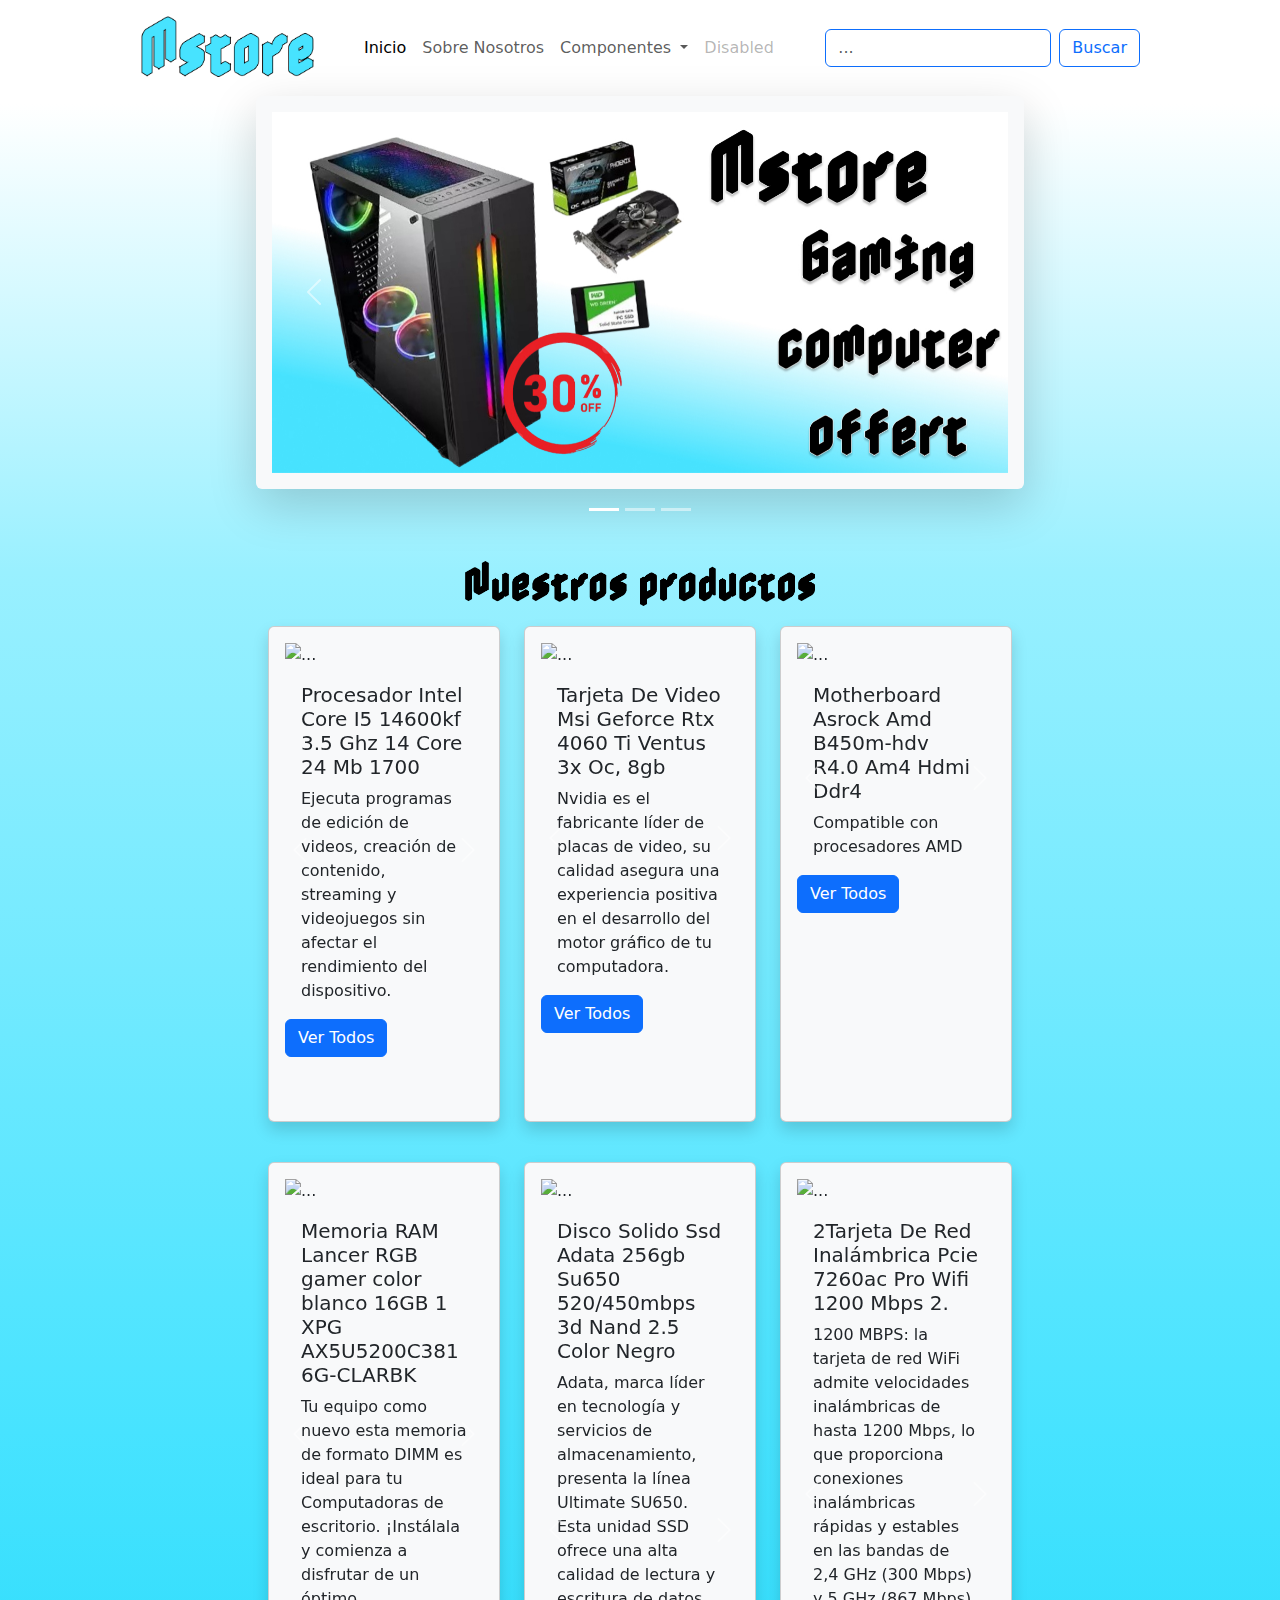
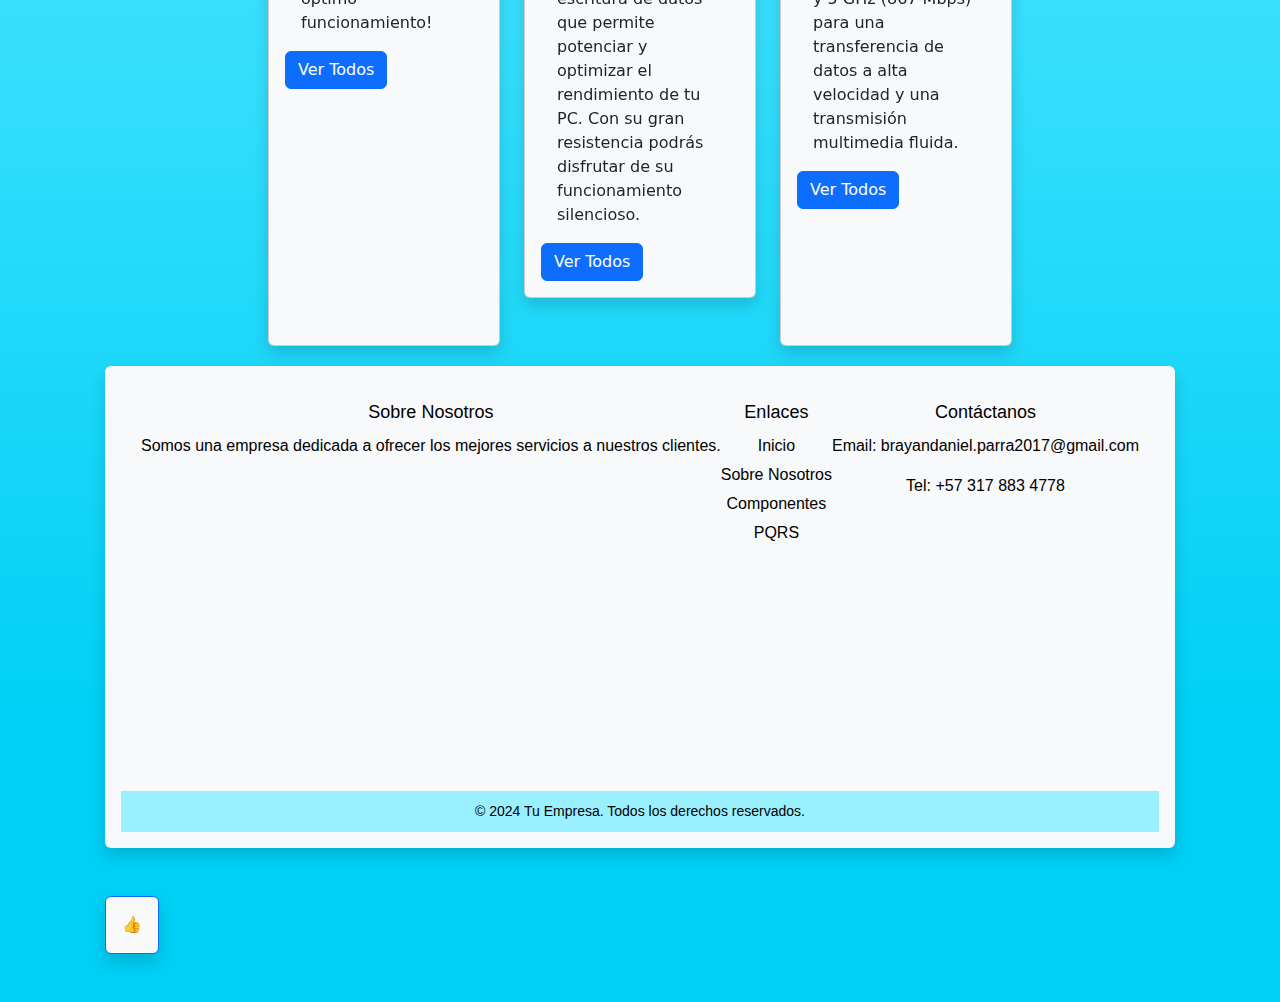
==== index.html @ 0d18f888 "Se agrega el proyecto" ====
<!DOCTYPE html>
<html lang="en">
<head>
    <meta charset="UTF-8">
    <meta name="viewport" content="width=device-width, initial-scale=1.0">
    <title>Mundo Tecnologico</title>
    <link rel="icon" href="img/logo3.ico">
    <link rel="stylesheet" href="css/style.css">
    <link href="https://cdn.jsdelivr.net/npm/bootstrap@5.3.3/dist/css/bootstrap.min.css" rel="stylesheet" integrity="sha384-QWTKZyjpPEjISv5WaRU9OFeRpok6YctnYmDr5pNlyT2bRjXh0JMhjY6hW+ALEwIH" crossorigin="anonymous">
</head>
<body>
  <!-- Inicio del header -->
    <nav class="navbar navbar-expand-lg bg-transparent header ">
        <div class="container-fluid">
          <a class="navbar-brand" href="#">
            <img src="./img/Mstore azul sin punto.png" alt="" width="200px">
          </a>
          <button class="navbar-toggler" type="button" data-bs-toggle="collapse" data-bs-target="#navbarSupportedContent" aria-controls="navbarSupportedContent" aria-expanded="false" aria-label="Toggle navigation">
            <span class="navbar-toggler-icon"></span>
          </button>
          <div class="collapse navbar-collapse" id="navbarSupportedContent">
            <ul class="navbar-nav me-auto mb-2 mb-lg-0">
              <li class="nav-item">
                <a class="nav-link active" aria-current="page" href="index.html">Inicio</a>
              </li>
              <li class="nav-item">
                <a class="nav-link" href="#qs">Sobre Nosotros</a>
              </li>
              <li class="nav-item dropdown">
                <a class="nav-link dropdown-toggle" href="#" role="button" data-bs-toggle="dropdown" aria-expanded="false">
                  Componentes
                </a>
                <ul class="dropdown-menu">
                  <li><a class="dropdown-item" href="procesadores.html">Procesadores (CPUs)</a></li>
                  <li><a class="dropdown-item" href="tarjetas-g.html">Tarjetas gráficas (GPUs)</a></li>
                  <li><a class="dropdown-item" href="placas-base.html">Placas base (Motherboards)</a></li>
                  <li><a class="dropdown-item" href="memorias-ram.html">Memoria RAM</a></li>
                  <li><a class="dropdown-item" href="discos-duros.html">Discos duros y SSDs</a></li>
                  <li><a class="dropdown-item" href="tarjetas-m.html">Tarjetas madre adicionales</a></li>
                  
                </ul>
                
              </li>
              <li class="nav-item">
                <a class="nav-link disabled" aria-disabled="true">Disabled</a>
              </li>
            </ul>
            <form class="d-flex " role="search">
              <input class="form-control me-2 border border-primary   " type="search" placeholder="..." aria-label="Search">
              
              <button class="btn btn btn-outline-primary" type="submit">Buscar</button>
              
            </form>
            </button>

          
          </div>
        </div>
      </nav>
      
      <!-- Inicio del nav -->
    <div id="carouselExampleCaptions" class="carousel slide barnav">
        <div class="carousel-indicators">
          <button type="button" data-bs-target="#carouselExampleCaptions" data-bs-slide-to="0" class="active" aria-current="true" aria-label="Slide 1"></button>
          <button type="button" data-bs-target="#carouselExampleCaptions" data-bs-slide-to="1" aria-label="Slide 2"></button>
          <button type="button" data-bs-target="#carouselExampleCaptions" data-bs-slide-to="2" aria-label="Slide 3"></button>
        </div>
        
        <div id="carouselExampleAutoplaying" class="carousel slide shadow-lg p-3 mb-5 bg-body-tertiary rounded" data-bs-ride="carousel">
          <div class="carousel-inner">
            <div class="carousel-item active">
              <img src="./img/Banner1.jpg" class="d-block w-100" alt="...">
            </div>
            <div class="carousel-item">
              <img src="./img/Banner1.jpg" class="d-block w-100" alt="...">
            </div>
            <div class="carousel-item">
              <img src="./img/Banner3.jpg" class="d-block w-100" alt="...">
            </div>
          </div>
          <button class="carousel-control-prev" type="button" data-bs-target="#carouselExampleAutoplaying" data-bs-slide="prev">
            <span class="carousel-control-prev-icon" aria-hidden="true"></span>
            <span class="visually-hidden">Previous</span>
          </button>
          <button class="carousel-control-next" type="button" data-bs-target="#carouselExampleAutoplaying" data-bs-slide="next">
            <span class="carousel-control-next-icon" aria-hidden="true"></span>
            <span class="visually-hidden">Next</span>
          </button>
        </div>
        
      </div>
      <br>
      <!-- Inicio de card -->
      <div>
            <img src="./img/Nuestros productos.png" alt="" width="350px">
        </div>
        <div class="row row-cols-1 row-cols-md-3 g-4 productos">
          <div class="col">
            <div class="card h-100 shadow p-3 mb-5 bg-body-tertiary rounded">
              <div id="carouselExampleAutoplaying" class="carousel slide" data-bs-ride="carousel">
                <div class="carousel-inner">
                  <div class="carousel-item active">
                    <img src="https://http2.mlstatic.com/D_NQ_NP_646935-MLU73441628428_122023-O.webp" class="d-block w-100" alt="...">
                    <div class="card-body">
                      <h5 class="card-title">Procesador Intel Core I5 14600kf 3.5 Ghz 14 Core 24 Mb 1700
                      </h5>
                      <p class="card-text">Ejecuta programas de edición de videos, creación de contenido, streaming y videojuegos sin afectar el rendimiento del dispositivo.</p>
                    </div>
                  </div>
                  <div class="carousel-item">
                    <img src="https://http2.mlstatic.com/D_NQ_NP_774501-MLU78676467073_082024-O.webp" class="d-block w-100" alt="...">
                    <div class="card-body">
                      <h5 class="card-title">Procesador Intel Core i7 14700kf LGA 1700 BX8071514700kf
                      </h5>
                      <p class="card-text">Ejecuta programas de edición de videos, creación de contenido, streaming y videojuegos sin afectar el rendimiento del dispositivo.</p>
                    </div>
                  </div>
                  
                </div>
                <button class="carousel-control-prev" type="button" data-bs-target="#carouselExampleAutoplaying" data-bs-slide="prev">
                  <span class="carousel-control-prev-icon" aria-hidden="true"></span>
                  <span class="visually-hidden">Previous</span>
                </button>
                <button class="carousel-control-next" type="button" data-bs-target="#carouselExampleAutoplaying" data-bs-slide="next">
                  <span class="carousel-control-next-icon" aria-hidden="true"></span>
                  <span class="visually-hidden">Next</span>
                </button>
                <a class="btn btn-primary preview-button" href="procesadores.html" role="button">Ver Todos</a>
              </div>
              
              
            </div>
          </div>
          <div class="col">
            <div class="card h-100 shadow p-3 mb-5 bg-body-tertiary rounded ">
              <div id="carouselExampleAutoplaying" class="carousel slide" data-bs-ride="carousel">
                <div class="carousel-inner">
                  <div class="carousel-item active">
                    <img src="https://http2.mlstatic.com/D_NQ_NP_946098-MLU78091898890_082024-O.webp" class="d-block w-100" alt="...">
                    <div class="card-body">
                      <h5 class="card-title">Tarjeta De Video Msi Geforce Rtx 4060 Ti Ventus 3x Oc, 8gb</h5>
                      <p class="card-text">Nvidia es el fabricante líder de placas de video, su calidad asegura una experiencia positiva en el desarrollo del motor gráfico de tu computadora.</p>
                    </div>
                  </div>
                  <div class="carousel-item">
                    <img src="https://http2.mlstatic.com/D_NQ_NP_766702-MLU70820907817_082023-O.webp" class="d-block w-100" alt="...">
                    <div class="card-body">
                      <h5 class="card-title">Tarjeta Video Gigabyte Amd Radeon Rx 7600 Gaming Oc 8g Gddr6</h5>
                      <p class="card-text">AMD es un fabricante estadounidense de placas de video por su tecnología se destaca en crear procesadores de alta gama que permiten un excelente funcionamiento del motor gráfico de tu computadora.</p>
                    </div>
                  </div>
                  
                </div>
                <button class="carousel-control-prev" type="button" data-bs-target="#carouselExampleAutoplaying" data-bs-slide="prev">
                  <span class="carousel-control-prev-icon" aria-hidden="true"></span>
                  <span class="visually-hidden">Previous</span>
                </button>
                <button class="carousel-control-next" type="button" data-bs-target="#carouselExampleAutoplaying" data-bs-slide="next">
                  <span class="carousel-control-next-icon" aria-hidden="true"></span>
                  <span class="visually-hidden">Next</span>
                 
                </button>
                <a class="btn btn-primary preview-button" href="tarjetas-g.html" role="button">Ver Todos</a>
              </div>
              
              
            </div>
          </div>
            
          
          <div class="col">
            <div class="card h-100 shadow p-3 mb-5 bg-body-tertiary rounded">
              <div id="carouselExampleAutoplaying" class="carousel slide" data-bs-ride="carousel">
                <div class="carousel-inner">
                  <div class="carousel-item active">
                    <img src="https://http2.mlstatic.com/D_NQ_NP_771993-MLU78447527437_082024-O.webp" class="d-block w-100" alt="...">
                    <div class="card-body">
                      <h5 class="card-title">Motherboard Asrock Amd B450m-hdv R4.0 Am4 Hdmi Ddr4</h5>
                      <p class="card-text">Compatible con procesadores AMD</p>
                    </div>
                  </div>
                  <div class="carousel-item">
                    <img src="https://http2.mlstatic.com/D_NQ_NP_824780-MLU54975089336_042023-O.webp" class="d-block w-100" alt="...">
                    <div class="card-body">
                      <h5 class="card-title">Mother Asrock B450m-pro4-f R2.0 Am4</h5>
                      <p class="card-text">La B450M Pro4 F R2.0 cuenta con múltiples ranuras de expansión, incluyendo una ranura PCI Express 3.0 x16 que opera en modo x16 para Summit Ridge y Pinnacle Ridge, y en modo x8 para Matisse y Raven Ridge, además de una ranura PCI Express 2.0 x16 en modo x4, proporcionando versatilidad para tarjetas gráficas y otros componentes0</p>
                    </div>
                  </div>
                </div>
                <button class="carousel-control-prev" type="button" data-bs-target="#carouselExampleAutoplaying" data-bs-slide="prev">
                  <span class="carousel-control-prev-icon" aria-hidden="true"></span>
                  <span class="visually-hidden">Previous</span>
                </button>
                <button class="carousel-control-next" type="button" data-bs-target="#carouselExampleAutoplaying" data-bs-slide="next">
                  <span class="carousel-control-next-icon" aria-hidden="true"></span>
                  <span class="visually-hidden">Next</span>
                </button>
                <a class="btn btn-primary preview-button" href="placas-base.html" role="button">Ver Todos</a>
              </div>
             
              
            </div>
          </div>
        </div>
        <div class="row row-cols-1 row-cols-md-3 g-4 productos">
          <div class="col">
            <div class="card h-100 shadow p-3 mb-5 bg-body-tertiary rounded">
              <div id="carouselExampleAutoplaying" class="carousel slide" data-bs-ride="carousel">
                <div class="carousel-inner">
                  <div class="carousel-item active">
                    <img src="https://http2.mlstatic.com/D_NQ_NP_946132-MLA74652683164_022024-O.webp" class="d-block w-100" alt="...">
                    <div class="card-body">
                      <h5 class="card-title">Memoria RAM Lancer RGB gamer color blanco 16GB 1 XPG AX5U5200C3816G-CLARBK</h5>
                      <p class="card-text">Tu equipo como nuevo esta memoria de formato DIMM es ideal para tu Computadoras de escritorio. ¡Instálala y comienza a disfrutar de un óptimo funcionamiento!</p>
                    </div>
                  </div>
                  <div class="carousel-item">
                    <img src="https://http2.mlstatic.com/D_NQ_NP_662503-MLA48689385503_122021-O.webp" class="d-block w-100" alt="...">
                    <div class="card-body">
                      <h5 class="card-title">Memoria RAM Fury Beast DDR5 gamer color negro 16GB 1 Kingston KF548C38BB-16</h5>
                      <p class="card-text">Tu equipo como nuevo esta memoria de formato DIMM es ideal para tu Computadoras de escritorio. ¡Instálala y comienza a disfrutar de un óptimo funcionamiento!</p>
                    </div>
                  </div>
                  
                </div>
                <button class="carousel-control-prev" type="button" data-bs-target="#carouselExampleAutoplaying" data-bs-slide="prev">
                  <span class="carousel-control-prev-icon" aria-hidden="true"></span>
                  <span class="visually-hidden">Previous</span>
                </button>
                <button class="carousel-control-next" type="button" data-bs-target="#carouselExampleAutoplaying" data-bs-slide="next">
                  <span class="carousel-control-next-icon" aria-hidden="true"></span>
                  <span class="visually-hidden">Next</span>
                </button>
                <a class="btn btn-primary preview-button" href="memorias-ram.html" role="button">Ver Todos</a>
              </div>
              
              
            </div>
          </div>
          <div class="col">
            <div class="col">
              <div class="card h-100 shadow p-3 mb-5 bg-body-tertiary rounded">
                <div id="carouselExampleAutoplaying" class="carousel slide" data-bs-ride="carousel">
                  <div class="carousel-inner">
                    <div class="carousel-item active">
                      <img src="https://http2.mlstatic.com/D_NQ_NP_612775-MLU73865090842_012024-O.webpp" class="d-block w-100" alt="...">
                      <div class="card-body">
                        <h5 class="card-title">Disco Solido Ssd Adata 256gb Su650 520/450mbps 3d Nand 2.5 Color Negro</h5>
                        <p class="card-text">Adata, marca líder en tecnología y servicios de almacenamiento, presenta la línea Ultimate SU650. Esta unidad SSD ofrece una alta calidad de lectura y escritura de datos que permite potenciar y optimizar el rendimiento de tu PC. Con su gran resistencia podrás disfrutar de su funcionamiento silencioso.</p>
                      </div>
                    </div>
                    <div class="carousel-item">
                      <img src="https://http2.mlstatic.com/D_NQ_NP_683166-MLA76368385047_052024-O.webp" class="d-block w-100" alt="...">
                      <div class="card-body">
                        <h5 class="card-title">Disco sólido SSD interno Adata Ultimate SU650 ASU650SS-480GT-R 480GB negro</h5>
                        <p class="card-text">Adata, marca líder en tecnología y servicios de almacenamiento, presenta la línea Ultimate SU650. Esta unidad SSD ofrece una alta calidad de lectura y escritura de datos que permite potenciar y optimizar el rendimiento de tu PC. Con su gran resistencia podrás disfrutar de su funcionamiento silencioso.</p>
                      </div>
                    </div>
                    
                  </div>
                  <button class="carousel-control-prev" type="button" data-bs-target="#carouselExampleAutoplaying" data-bs-slide="prev">
                    <span class="carousel-control-prev-icon" aria-hidden="true"></span>
                    <span class="visually-hidden">Previous</span>
                  </button>
                  <button class="carousel-control-next" type="button" data-bs-target="#carouselExampleAutoplaying" data-bs-slide="next">
                    <span class="carousel-control-next-icon" aria-hidden="true"></span>
                    <span class="visually-hidden">Next</span>
                  </button>
                  <a class="btn btn-primary preview-button" href="discos-duros.html" role="button">Ver Todos</a>
                </div>    
            
               
                
              </div>
            </div>
          </div>
          <div class="col">
            <div class="card h-100 shadow p-3 mb-5 bg-body-tertiary rounded">
              <div id="carouselExampleAutoplaying" class="carousel slide" data-bs-ride="carousel">
                <div class="carousel-inner">
                  <div class="carousel-item active">
                    <img src="https://http2.mlstatic.com/D_NQ_NP_720340-CBT75989647001_042024-O.webp" class="d-block w-100" alt="...">
                    <div class="card-body">
                      <h5 class="card-title">2Tarjeta De Red Inalámbrica Pcie 7260ac Pro Wifi 1200 Mbps 2.</h5>
                      <p class="card-text"> 1200 MBPS: la tarjeta de red WiFi admite velocidades inalámbricas de hasta 1200 Mbps, lo que proporciona conexiones inalámbricas rápidas y estables en las bandas de 2,4 GHz (300 Mbps) y 5 GHz (867 Mbps) para una transferencia de datos a alta velocidad y una transmisión multimedia fluida.</p>
                    </div>
                  </div>
                  <div class="carousel-item">
                    <img src="https://http2.mlstatic.com/D_NQ_NP_653078-MCO77837754022_072024-O.webp" class="d-block w-100" alt="...">
                    <div class="card-body">
                      <h5 class="card-title">2.5gbaset Tarjeta De Red Gigabit Pci Express Ethernet</h5>
                      <p class="card-text">2.5GBaseT Tarjeta de red Gigabit PCI Express Ethernet adaptador RTL8125B NIC compatible con PXE para Windows 1087Mac y Linux OS con perfil bajo.</p>
                    </div>
                  </div>
                  
                </div>
                <button class="carousel-control-prev" type="button" data-bs-target="#carouselExampleAutoplaying" data-bs-slide="prev">
                  <span class="carousel-control-prev-icon" aria-hidden="true"></span>
                  <span class="visually-hidden">Previous</span>
                </button>
                <button class="carousel-control-next" type="button" data-bs-target="#carouselExampleAutoplaying" data-bs-slide="next">
                  <span class="carousel-control-next-icon" aria-hidden="true"></span>
                  <span class="visually-hidden">Next</span>
                </button>
                <a class="btn btn-primary preview-button"  href="tarjetas-m.html" role="button">Ver Todos</a>
              </div>
              
              
            </div>
          </div>
        </div>
<!-- Inicio del footer -->
      <div>
        <footer id="qs" class="site-footer shadow p-3 mb-5 bg-body-tertiary rounded">
          <div class="footer-container">
            <div class="footer-about">
              <h3>Sobre Nosotros</h3>
              <p>Somos una empresa dedicada a ofrecer los mejores servicios a nuestros clientes.</p>
              <iframe src="https://www.google.com/maps/embed?pb=!1m14!1m8!1m3!1d15906.404341405734!2d-74.0580902!3d4.6649967!3m2!1i1024!2i768!4f13.1!3m3!1m2!1s0x8e3f9a5f3f535297%3A0xf509f2cb0f590c3!2sUnilago.!5e0!3m2!1ses!2sco!4v1726936948482!5m2!1ses!2sco" width="350" height="250" style="border:0;" allowfullscreen="" loading="lazy" referrerpolicy="no-referrer-when-downgrade"></iframe>
            </div>
            
            <div class="footer-links">
              <h3>Enlaces</h3>
              <ul>
                <li><a href="#">Inicio</a></li>
                <li><a href="#qs">Sobre Nosotros</a></li>
                <li><a href="catalogo.html">Componentes</a></li>
                <li><a href="pqrs.html">PQRS</a></li>
              </ul>
            </div>
            
            <div class="footer-contact">
              <h3>Contáctanos</h3>
              <p>Email: brayandaniel.parra2017@gmail.com</p>
              <p>Tel: +57 317 883 4778</p>
            </div>
          </div>
          
          <div class="footer-bottom ">
              
            
                <p>&copy; 2024 Tu Empresa. Todos los derechos reservados.</p> 
          </div>
          
        

        </footer>
        

<button type="button " class="btn btn-primary  text-bg-info p-3 shadow p-3 mb-5 bg-body-tertiary rounded" data-bs-toggle="modal" data-bs-target="#exampleModal">👍</button>
            
          </button>
                <!-- Modal -->
                <div class="modal fade" id="exampleModal" tabindex="-1" aria-labelledby="exampleModalLabel" aria-hidden="true">
                  <div class="modal-dialog">
                    <div class="modal-content">
                      <div class="modal-header">
                        <h1 class="modal-title fs-5" id="exampleModalLabel">Modal title</h1>
                        <button type="button" class="btn-close " data-bs-dismiss="modal" aria-label="Close"></button>
                      </div>
                      <div class="modal-body">
                        ...r
                      </div>
                      <div class="modal-footer">
                        <button type="button" class="btn btn-secondary" data-bs-dismiss="modal">Close</button>
                        
                      </div>
                    </div>
                  </div>
                </div>  

       
        
          
          
    </div> 
    
    <script src="https://cdn.jsdelivr.net/npm/bootstrap@5.3.3/dist/js/bootstrap.bundle.min.js" integrity="sha384-YvpcrYf0tY3lHB60NNkmXc5s9fDVZLESaAA55NDzOxhy9GkcIdslK1eN7N6jIeHz" crossorigin="anonymous"></script> 
</body>
</html>
---- css/style.css ----
body{
    width: 100%;
    height: 100%;
    background-color: #ffffff;
background-image: linear-gradient(180deg, #ffffff 4%, #99f0ff 22%, #47e3ff 55%, #00d0f5 89%);

    background-size:auto;
    display: flex;
    flex-direction: column;
    justify-content: flex-start;
    align-items: center;
}
/* Inicio del header */
.header{
    width: 80%;
    height: 6em;
    background-color: #A5A9B6;
    display: flex;
    flex-direction: row;
    justify-content: center;
    align-items: center;
    position:static;
}
/* Inicio del nav*/
.barnav{
    width: 60%;
    height: 80%;
    display: flex;
    flex-direction: row;
    justify-content: center;
    align-items: center;
    flex-wrap: wrap;
}
/* Inicio de card */
.productos{
    width: 60%;
    height: 80%;
    padding-bottom: 20px;
    padding-top: 20px;
    
  
}



.preview-button:hover {
    background-color: #ffff00; /* Color más oscuro cuando se pasa el cursor */

}
.preview-button {
    background-color: #000; /* Verde agradable */
    color: rgb(255, 255, 255); /* Texto blanco */
    border: none; /* Sin borde */
    padding: 10px 20px; /* Espaciado interno */
    text-align: center; /* Centrar el texto */
    font-size: 16px; /* Tamaño de la fuente */
    border-radius: 5px; /* Bordes redondeados */
    cursor: pointer; /* Cambiar cursor a mano */
    transition: background-color 0.3s ease; /* Suavizar el cambio de color al pasar el cursor */
}

.preview-button:hover {
    background-color: #ffff00; /* Color más oscuro cuando se pasa el cursor */
    color: #000;
}



/* Inicio del footer */
.site-footer {
    background-color: #fff; /* Fondo oscuro */
    color: rgb(0, 0, 0); /* Texto en blanco */
    padding: 20px 0; /* Espaciado superior e inferior */
    text-align: center; /* Centrado del texto */
    font-family: Arial, sans-serif; /* Fuente simple */
}

.footer-container {
    display: flex;
    justify-content: space-around; /* Espaciado uniforme entre secciones */
    flex-wrap: wrap; /* Hacer que los elementos se ajusten en pantallas pequeñas */
    padding: 20px;
    max-width: 1200px; /* Ancho máximo */
    margin: 0 auto; /* Centrar el contenido */
}

.footer-about, .footer-links, .footer-contact {
    margin-bottom: 20px;
}

.footer-about h3, .footer-links h3, .footer-contact h3 {
    margin-bottom: 10px;
    font-size: 18px;
}

.footer-links ul {
    list-style-type: none; /* Sin puntos en la lista */
    padding: 0;
}

.footer-links ul li {
    margin: 5px 0;
}

.footer-links ul li a {
    color: #000;
    text-decoration: none;
}

.footer-links ul li a:hover {
    text-decoration: underline; /* Subrayado al pasar el cursor */
}

.footer-bottom {
    background-color: #99F0FF; /* Fondo más oscuro para el pie inferior */
    padding: 10px;
    margin-top: 20px;
}

.footer-bottom p {
    margin: 0;
    font-size: 14px;
}
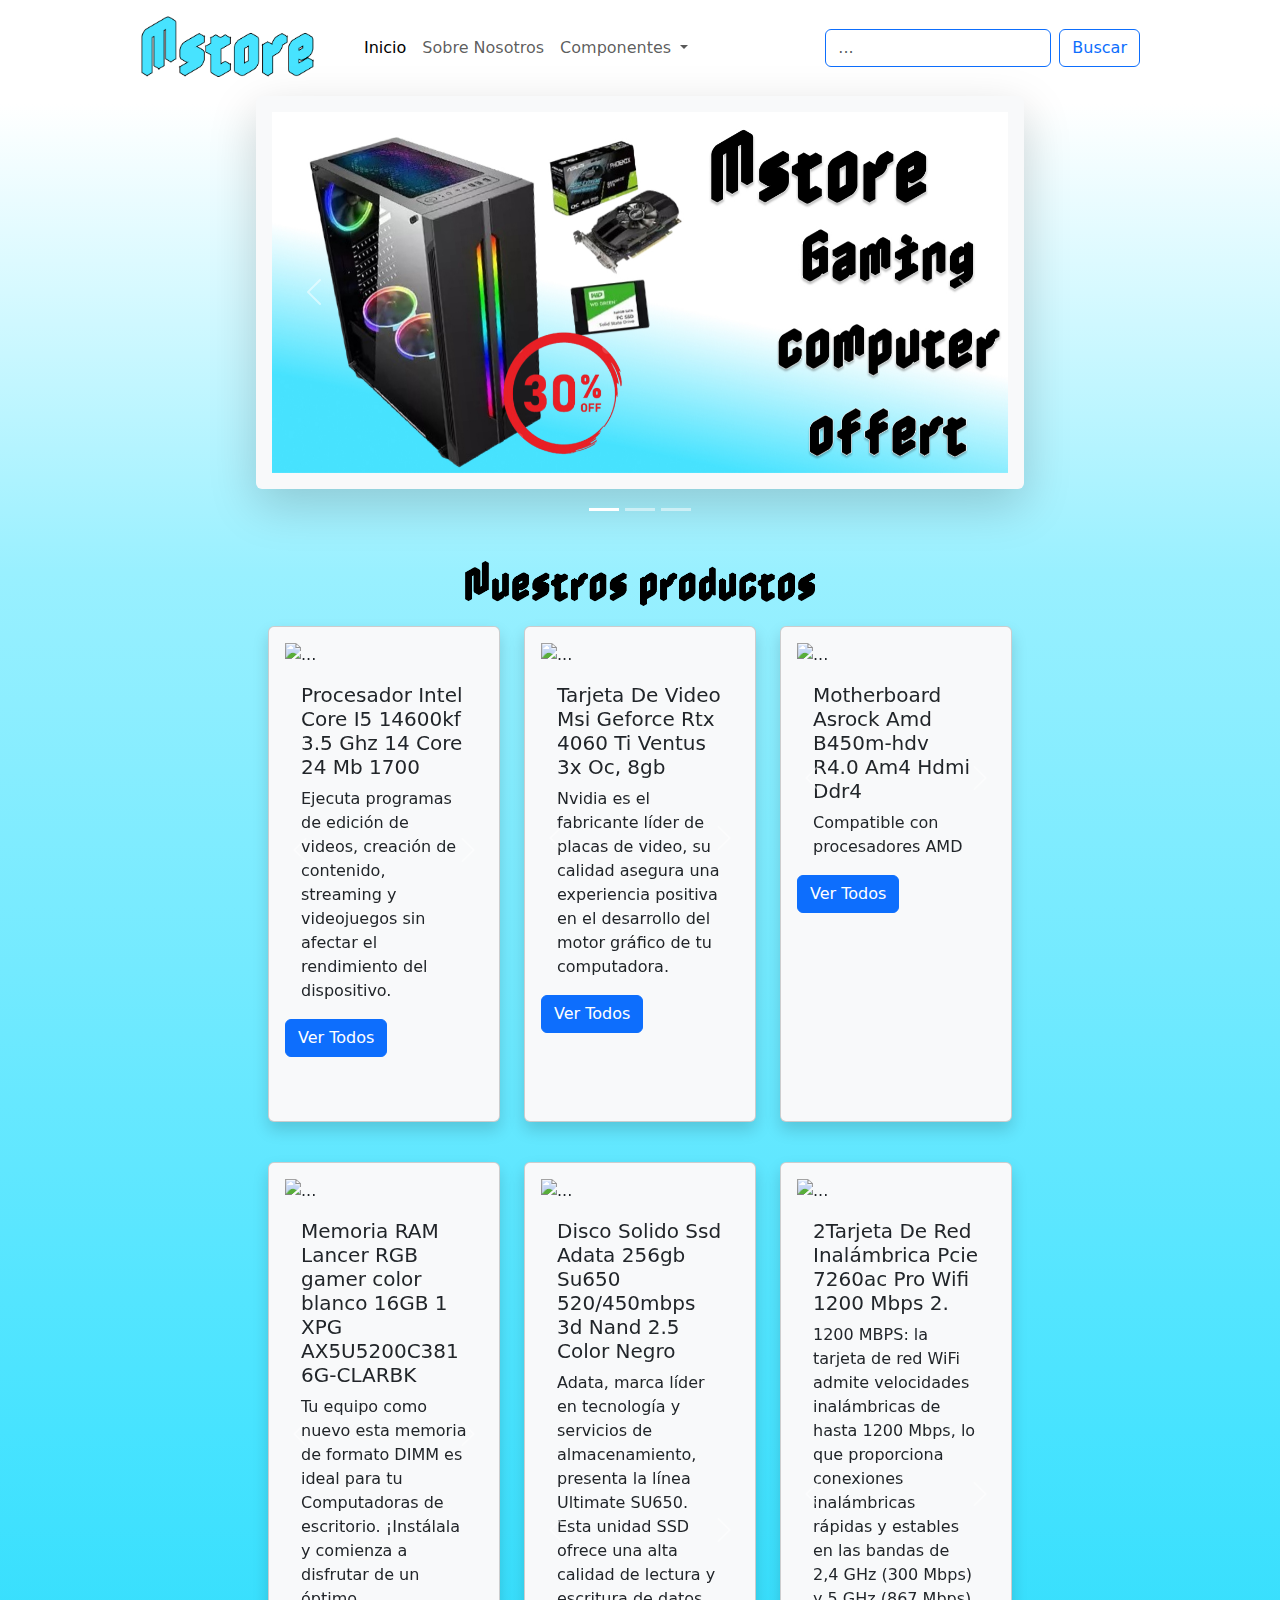
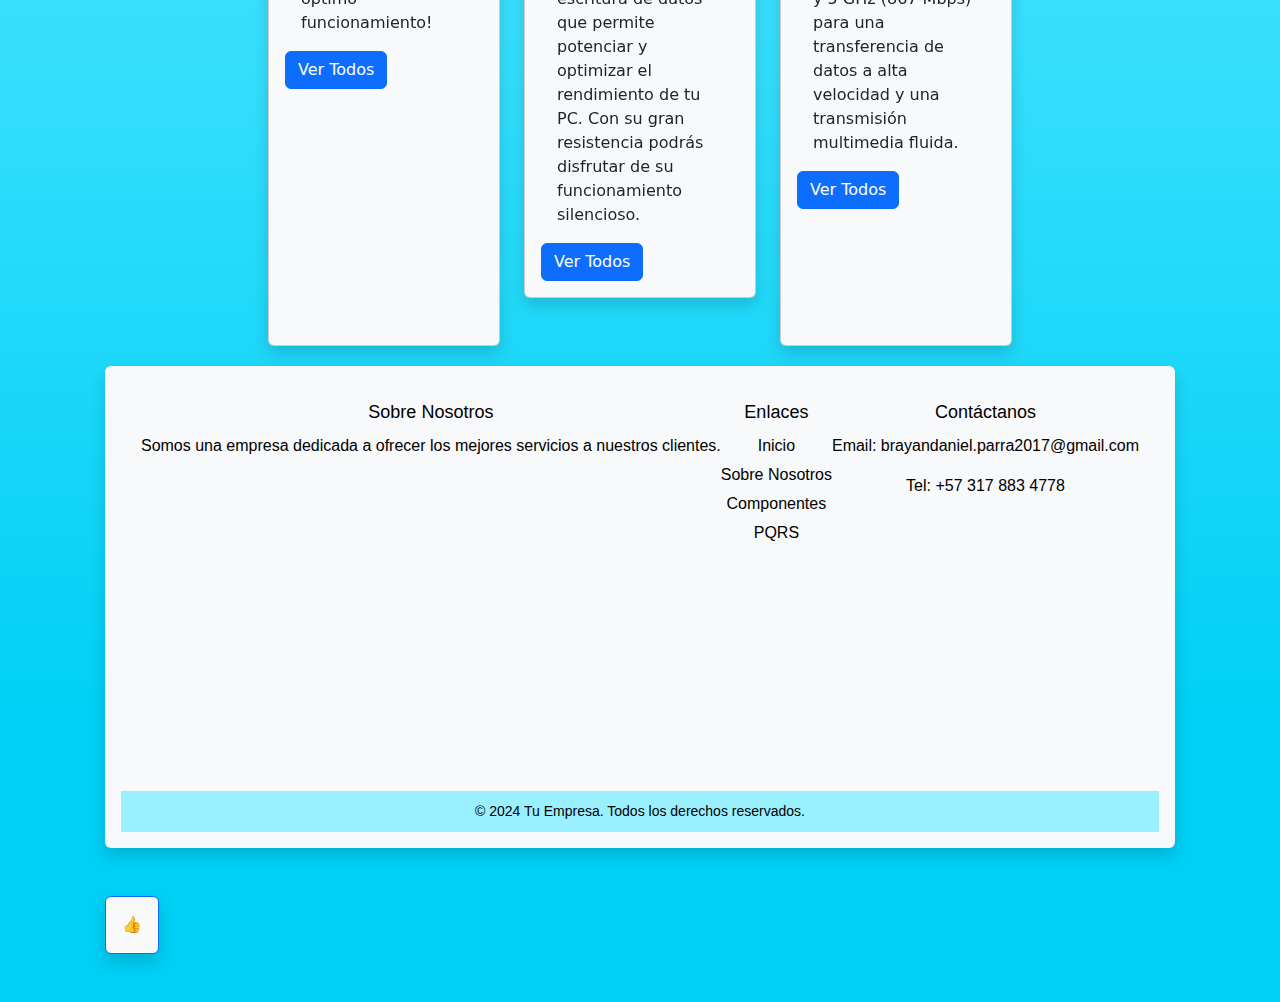
==== commit 3e5b0f5d: "Modificaciones en la barra de navegacion" ====
--- a/index.html
+++ b/index.html
@@ -41,9 +41,7 @@
                 </ul>
                 
               </li>
-              <li class="nav-item">
-                <a class="nav-link disabled" aria-disabled="true">Disabled</a>
-              </li>
+
             </ul>
             <form class="d-flex " role="search">
               <input class="form-control me-2 border border-primary   " type="search" placeholder="..." aria-label="Search">
